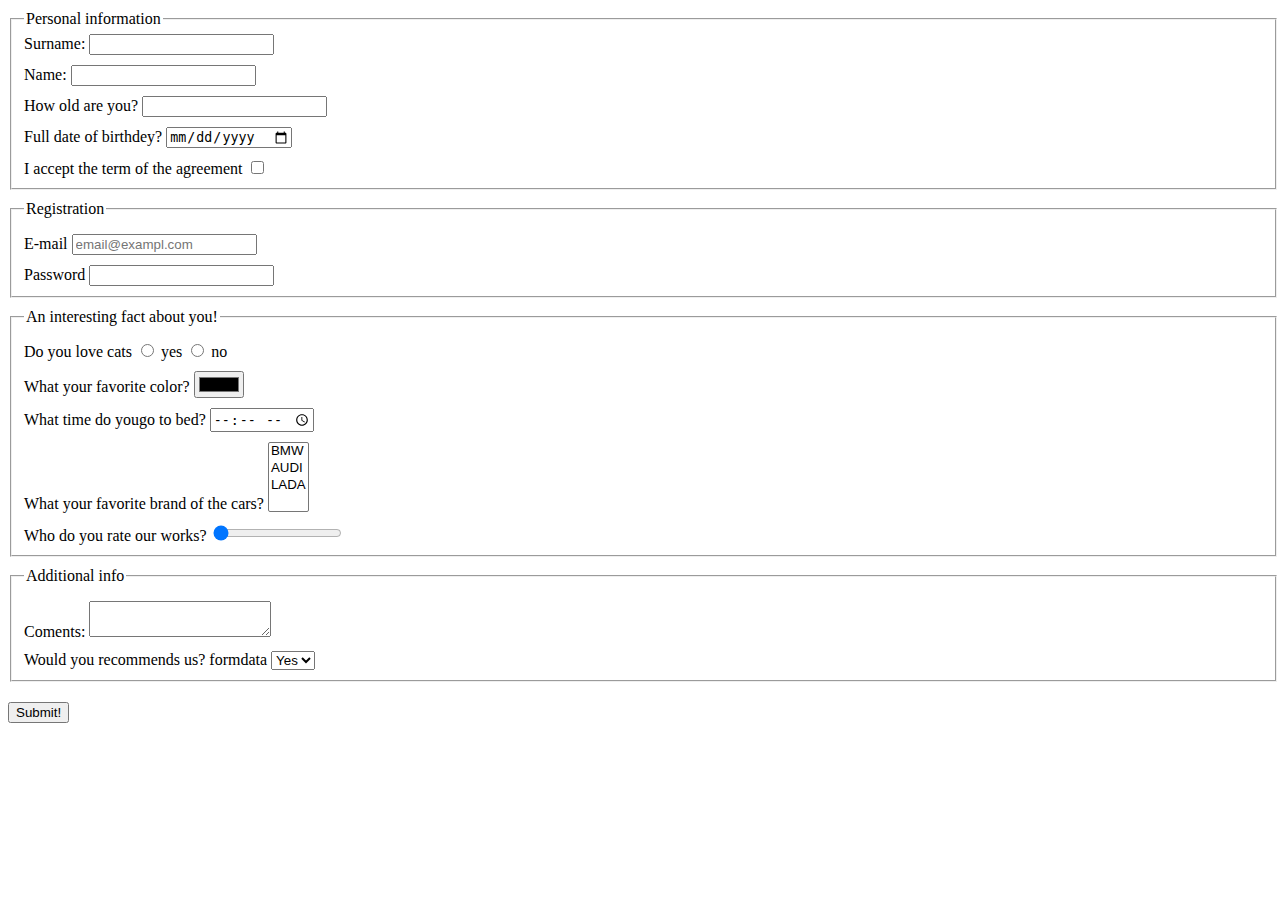
==== Lesson3/index.html @ dada7348 "l3" ====
<!DOCTYPE html>
<html lang="en">

<head>
    <meta charset="UTF-8">
    <meta name="viewport" content="width=device-width, initial-scale=1.0">
    <title>Forma</title>

</head>
<style>
    body {
        text-align: left%;
    }

    fieldset {
        display: inline;
        width: 98%;

    }

    div {
        margin-top: 10px;
    }

    button {
        margin-top: 20px;
    }

    .auto {
        overflow: hidden;
    }
</style>

<body>

    <form class="buttom" action="https://echo.htmlacademy.ru/" method="POST">
        <div>
            <fieldset class="Personal_information">
                <legend>Personal information</legend>
                <span>Surname:</span>
                <input type="text" name="text" autocomplete="on" request>

                <div>
                    <span>Name:</span>
                    <input type="text" name="text" autocomplete="on" request>

                </div>
                <div>
                    <span>How old are you?</span>
                    <input type="number" name="number" request>

                </div>

                <div>
                    <span>Full date of birthdey?</span>
                    <input type="date" name="text" autocomplete="on" request>

                </div>
                <div>
                    <span>I accept the term of the agreement</span>
                    <input type="checkbox" name="agreement">
                </div>

            </fieldset>
        </div>
        <div>
            <fieldset class="Registration">
                <legend>Registration</legend>
                <div>
                    <span>E-mail</span>
                    <input placeholder="email@exampl.com" type="email" name="E-mail" autocomplete="on" request>

                </div>
                <div>
                    <span>Password</span>
                    <input type="password" name="password" autocomplete="on" request>

                </div>
            </fieldset>
        </div>
        <div>
            <fieldset class="An">
                <legend>An interesting fact about you!</legend>
                <div>
                    <span>Do you love cats</span>
                    <input type="radio" name="cats" id="cats"> yes
                    <input type="radio" name="cats" id="cats"> no
                </div>

                <div>
                    <span>What your favorite color?</span>
                    <input type="color" name="color">
                </div>
                <div>
                    <span>What time do yougo to bed?</span>
                    <input type="time" name="datetime">
                </div>
                <div>
                    <span>What your favorite brand of the cars?</span>
                    <select class="auto" name="select" multiple>
                        <option value="BMW">BMW</option>
                        <option value="AUDI">AUDI</option>
                        <option value="LADA">LADA</option>
                    </select>
                </div>
                <div>
                    <span>Who do you rate our works?</span>
                    <input type="range" min="0" max="100" step="1" value="0">

                </div>
            </fieldset>
        </div>
        <div>
            <fieldset class="Additional_info">
                <Legend>Additional info</Legend>
                <div>
                    <span>Coments:</span>
                    <textarea></textarea>
                </div>
                <div>
                    <span>Would you recommends us?</span>
                    <form action="formdata">formdata
                        <select type="number" name="number">
                            <option value="Yes">Yes</option>
                            <option value="No">No</option>
                        </select>
                </div>

            </fieldset>
        </div>
        <button type="Submit">Submit!</button>
    </form>






</body>

</html>
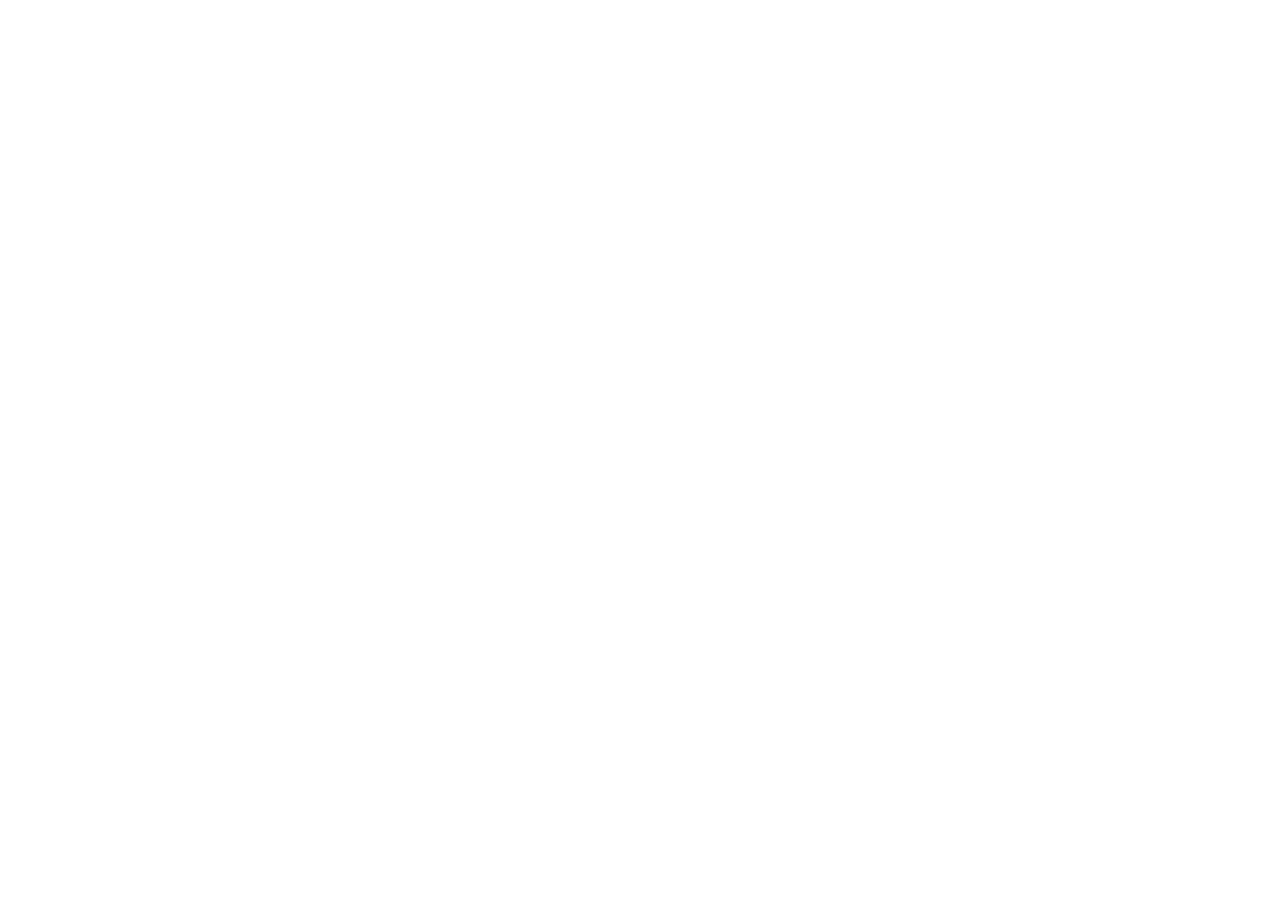
==== commit 45b977b5: "l3" ====
--- a/Lesson3/index.html
+++ b/Lesson3/index.html
@@ -1,141 +1,11 @@
 <!DOCTYPE html>
 <html lang="en">
-
 <head>
     <meta charset="UTF-8">
     <meta name="viewport" content="width=device-width, initial-scale=1.0">
-    <title>Forma</title>
-
+    <title>Document</title>
 </head>
-<style>
-    body {
-        text-align: left%;
-    }
-
-    fieldset {
-        display: inline;
-        width: 98%;
-
-    }
-
-    div {
-        margin-top: 10px;
-    }
-
-    button {
-        margin-top: 20px;
-    }
-
-    .auto {
-        overflow: hidden;
-    }
-</style>
-
 <body>
-
-    <form class="buttom" action="https://echo.htmlacademy.ru/" method="POST">
-        <div>
-            <fieldset class="Personal_information">
-                <legend>Personal information</legend>
-                <span>Surname:</span>
-                <input type="text" name="text" autocomplete="on" request>
-
-                <div>
-                    <span>Name:</span>
-                    <input type="text" name="text" autocomplete="on" request>
-
-                </div>
-                <div>
-                    <span>How old are you?</span>
-                    <input type="number" name="number" request>
-
-                </div>
-
-                <div>
-                    <span>Full date of birthdey?</span>
-                    <input type="date" name="text" autocomplete="on" request>
-
-                </div>
-                <div>
-                    <span>I accept the term of the agreement</span>
-                    <input type="checkbox" name="agreement">
-                </div>
-
-            </fieldset>
-        </div>
-        <div>
-            <fieldset class="Registration">
-                <legend>Registration</legend>
-                <div>
-                    <span>E-mail</span>
-                    <input placeholder="email@exampl.com" type="email" name="E-mail" autocomplete="on" request>
-
-                </div>
-                <div>
-                    <span>Password</span>
-                    <input type="password" name="password" autocomplete="on" request>
-
-                </div>
-            </fieldset>
-        </div>
-        <div>
-            <fieldset class="An">
-                <legend>An interesting fact about you!</legend>
-                <div>
-                    <span>Do you love cats</span>
-                    <input type="radio" name="cats" id="cats"> yes
-                    <input type="radio" name="cats" id="cats"> no
-                </div>
-
-                <div>
-                    <span>What your favorite color?</span>
-                    <input type="color" name="color">
-                </div>
-                <div>
-                    <span>What time do yougo to bed?</span>
-                    <input type="time" name="datetime">
-                </div>
-                <div>
-                    <span>What your favorite brand of the cars?</span>
-                    <select class="auto" name="select" multiple>
-                        <option value="BMW">BMW</option>
-                        <option value="AUDI">AUDI</option>
-                        <option value="LADA">LADA</option>
-                    </select>
-                </div>
-                <div>
-                    <span>Who do you rate our works?</span>
-                    <input type="range" min="0" max="100" step="1" value="0">
-
-                </div>
-            </fieldset>
-        </div>
-        <div>
-            <fieldset class="Additional_info">
-                <Legend>Additional info</Legend>
-                <div>
-                    <span>Coments:</span>
-                    <textarea></textarea>
-                </div>
-                <div>
-                    <span>Would you recommends us?</span>
-                    <form action="formdata">formdata
-                        <select type="number" name="number">
-                            <option value="Yes">Yes</option>
-                            <option value="No">No</option>
-                        </select>
-                </div>
-
-            </fieldset>
-        </div>
-        <button type="Submit">Submit!</button>
-    </form>
-
-
-
-
-
-
+    
 </body>
-
 </html>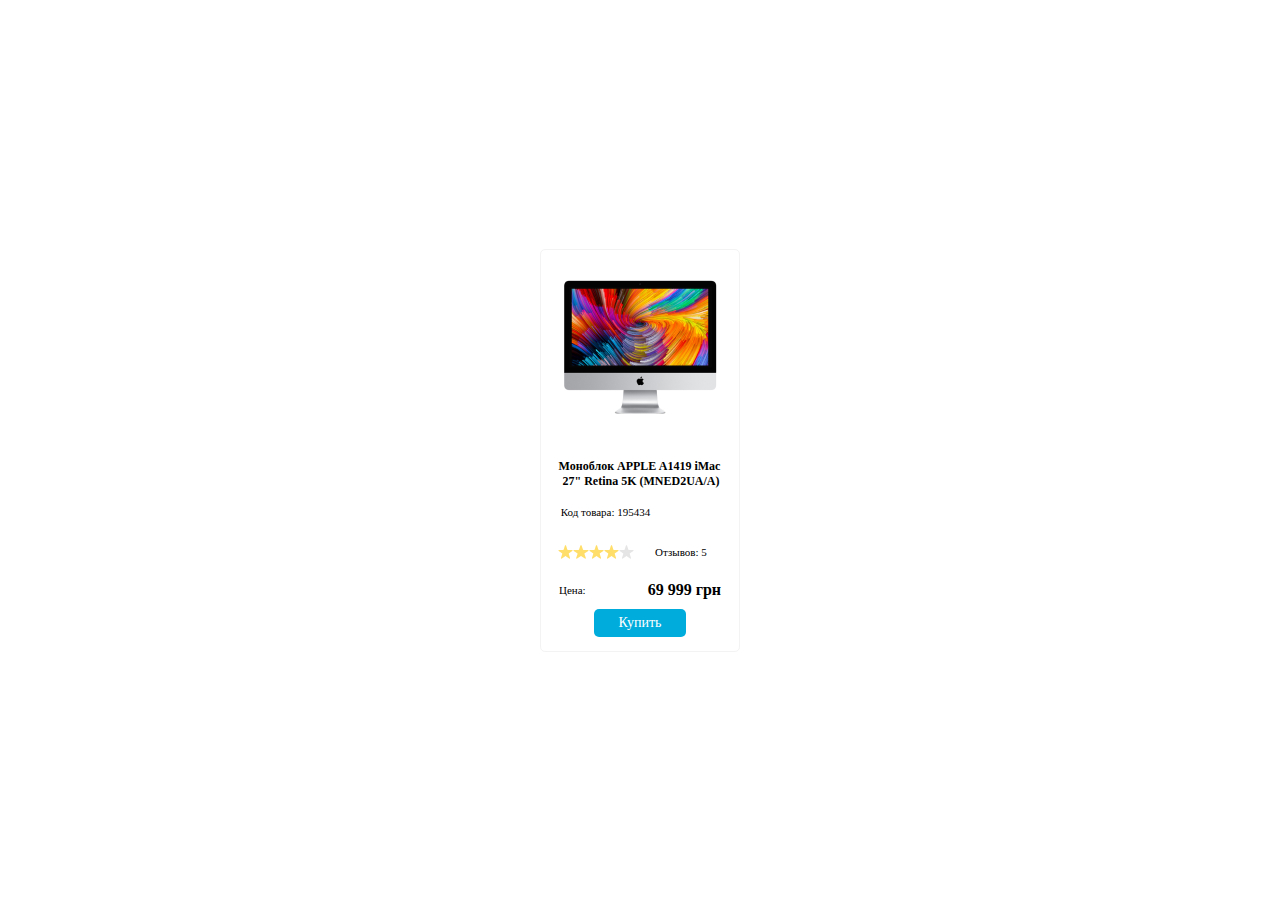
==== commit f78058f3: "L3" ====
--- a/Lesson3/index.html
+++ b/Lesson3/index.html
@@ -1,11 +1,254 @@
 <!DOCTYPE html>
 <html lang="en">
+
 <head>
     <meta charset="UTF-8">
     <meta name="viewport" content="width=device-width, initial-scale=1.0">
     <title>Document</title>
+    <style>
+        * {
+            box-sizing: border-box;
+            font-family: Roboto;
+        }
+
+        html {
+            width: 100%;
+            height: 100%;
+            display: flex;
+            justify-content: center;
+            align-items: center;
+        }
+
+        body {
+            margin: 0;
+            padding: 0;
+        }
+
+        body {
+            display: flex;
+            flex-direction: row;
+            text-align: center;
+
+            width: 200px;
+            height: 403px;
+        }
+
+        .card {
+            background: #FFFFFF;
+            border: 1px solid #F3F3F3;
+            box-sizing: border-box;
+            border-radius: 5px;
+            display: flex;
+            flex-direction: column;
+            align-items: center;
+            width: 200px;
+            height: 403px;
+
+
+        }
+
+
+
+        .img_ph {
+            display: flex;
+            padding: 30px 20px 0 20px;
+        }
+
+        .text_H {
+            display: flex;
+            flex-direction: row;
+            padding: 45px 16px 6px 15px;
+            font-size: 12px;
+            line-height: 15px;
+            font-weight: bold;
+        }
+
+        .cod {
+            display: flex;
+            font-size: 11px;
+            line-height: 13px;
+            padding: 0px 84px 0px 15px;
+        }
+
+        .block {
+            display: flex;
+            flex-direction: row;
+        }
+
+        .star {
+            display: flex;
+            padding: 0 0 0px 0;
+        }
+
+        .img_star {
+            display: flex;
+            flex-direction: column;
+            padding: 15px 0 0px 0;
+        }
+
+        .img_star_big {
+            display: flex;
+            padding: 15px 0 0 0;
+        }
+
+        .otziv {
+            padding-top: 16px;
+            padding-left: 21px;
+            padding-right: 15px;
+            font-size: 11px;
+            padding-bottom: 0;
+            line-height: 13px;
+        }
+
+        .cont {
+            display: flex;
+
+        }
+
+        .chena {
+            display: flex;
+            font-size: 11px;
+            line-height: 13px;
+            padding: 25px 62px 0 15px;
+        }
+
+        .chislo {
+            display: flex;
+            font-style: 13px;
+            font-size: 16px;
+            line-height: 19px;
+            font-weight: bold;
+            padding-top: 21px;
+            padding-right: 15px;
+            padding-bottom: 10px;
+        }
+
+        button {
+            display: flex;
+
+            background: #00ACDC;
+            border-radius: 5px;
+            border: none;
+
+            color: white;
+            font-size: 14px;
+            line-height: 16px;
+            padding: 6px 25px;
+            margin-left: 15px;
+            margin-right: 15px;
+            margin-bottom: 15px;
+
+            justify-content: center;
+            align-items: center;
+        }
+
+        .push_a {
+            color: #00ACDC;
+            background-color: white;
+            border: 1px solid #00ACDC;
+            color: #00ACDC;
+            box-shadow: 1px 1px 4px 0 px grey;
+        }
+
+        .class_first {
+            display: flex;
+            flex-direction: row;
+            text-align: center;
+
+            width: 200px;
+            height: 403px;
+
+        }
+
+        .class_second {
+            display: flex;
+            flex-direction: row;
+            text-align: center;
+            visibility: hidden;
+            width: 200px;
+            height: 403px;
+
+
+
+        }
+
+        .class_first:hover {
+            display: none;
+        }
+
+        .class_first:hover+.class_second {
+            visibility: visible;
+        }
+
+
+
+        .class_second:hover {
+            visibility: hidden;
+        }
+    </style>
 </head>
+
 <body>
-    
+    <div class="class_first">
+        <div class="card">
+
+            <img class="img_ph" src="./cardImage.jpg" alt="photo">
+            <div class="text_H">Моноблок APPLE A1419 iMac  +27" Retina 5K (MNED2UA/A)</div>
+            <p class="cod">Код товара: 195434</p>
+            <div class="block">
+                <div class="star">
+                    <img class="img_star" src="./Star (1).svg" alt="photo">
+                    <img class="img_star" src="./Star (1).svg" alt="photo">
+                    <img class="img_star" src="./Star (1).svg" alt="photo">
+                    <img class="img_star" src="./Star (1).svg" alt="photo">
+                    <img class="img_star_big" src="./Star.svg" alt="photo">
+                </div>
+                <div class="otziv">Отзывов: 5</div>
+            </div>
+            <div class="cont">
+                <div class="chena">Цена:</div>
+                <div class="chislo">69 999 грн</div>
+            </div>
+
+
+
+            <button>Купить</button>
+
+        </div>
+    </div>
+
+    <div class="class_second">
+        <div class="class_first">
+            <div class="card">
+
+                <img class="img_ph" src="./cardImage.jpg" alt="photo">
+                <div class="text_H">Моноблок APPLE A1419 iMac  +27" Retina 5K (MNED2UA/A)</div>
+                <p class="cod">Код товара: 195434</p>
+                <div class="block">
+                    <div class="star">
+                        <img class="img_star" src="./Star (1).svg" alt="photo">
+                        <img class="img_star" src="./Star (1).svg" alt="photo">
+                        <img class="img_star" src="./Star (1).svg" alt="photo">
+                        <img class="img_star" src="./Star (1).svg" alt="photo">
+                        <img class="img_star_big" src="./Star.svg" alt="photo">
+                    </div>
+                    <div class="otziv">Отзывов: 5</div>
+                </div>
+                <div class="cont">
+                    <div class="chena">Цена:</div>
+                    <div class="chislo">69 999 грн</div>
+                </div>
+
+
+
+                <button class="push_a">Купить</button>
+
+            </div>
+        </div>
+    </div>
+
 </body>
+
 </html>